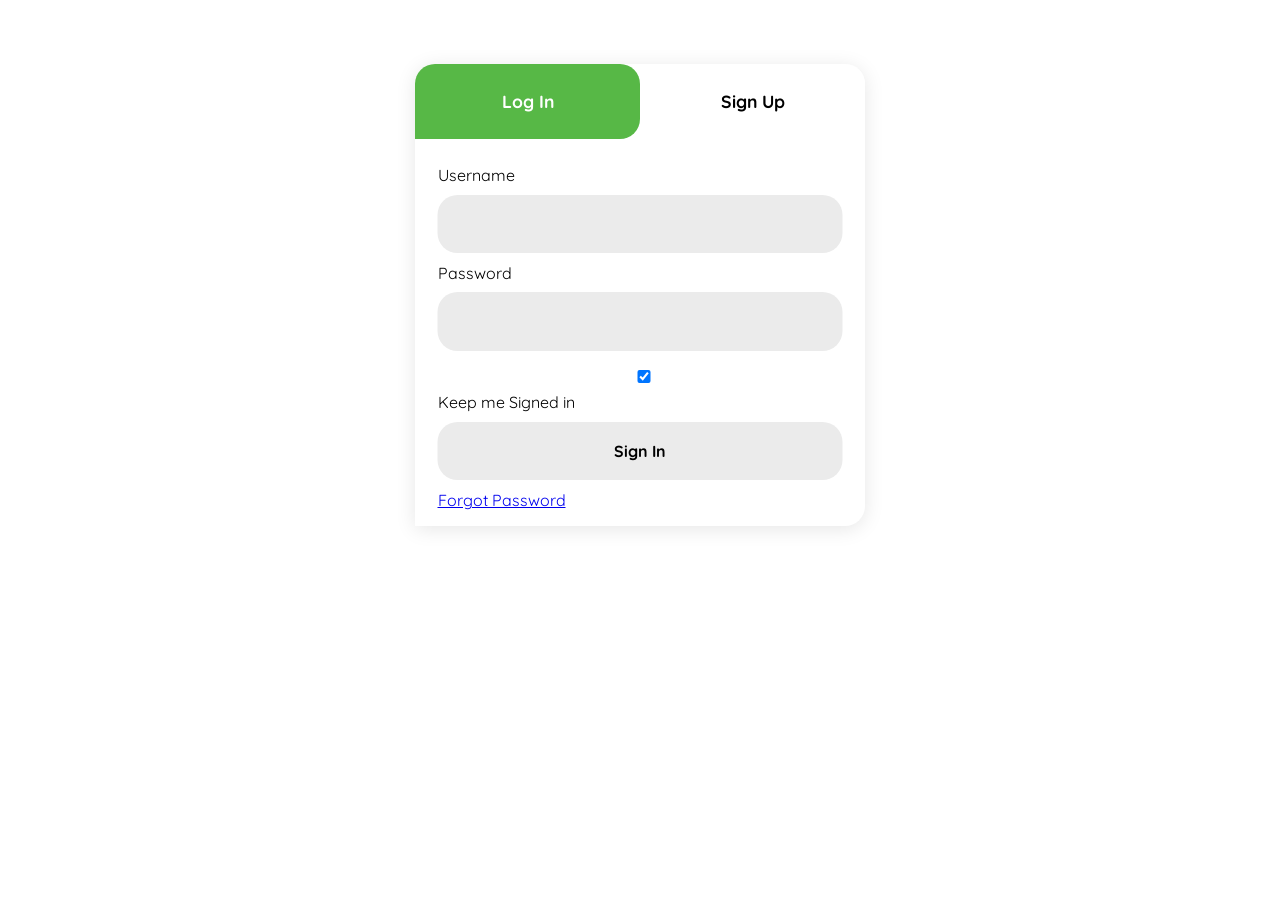
==== index.html @ 09b07c2b "Add files via upload" ====
<!DOCTYPE html>
<html lang="en">
<head>
    <meta charset="UTF-8">
    <meta http-equiv="X-UA-Compatible" content="IE=edge">
    <meta name="viewport" content="width=device-width, initial-scale=1.0">
    <title>Login | Sign in page</title>
    <link rel="stylesheet" href="loginstyle.css">
</head>
<body>
    <div class="form-modal">
        <div class="form-toggle">
            <button id="login-toggle" onclick="toggleLogin()">log in</button>
            <button id="signup-toggle" onclick="toggleSignup()">sign up</button>
        </div>
    
        <div id="login-form">
            <form name="form1" action="userDashboard.html" method="GET" onsubmit="return chechkLogin()">
                <div class="group">
                    <label for="olduser" class="label">Username</label>
                    <input type="text" id="olduser" class="input" name="olduser">
                </div>
                <div class="group">
                    <label for="oldpass" class="label">Password</label>
                    <input type="password" id="oldpass" name="oldpass" class="input" data-type="password">
                </div>
                <div class="group">
                    <input type="checkbox" id="check" class="check" checked>
                    <label for="check"><span class="icon"></span>Keep me Signed in</label>
                </div>
                <div class="group">
                    <input type="submit" class="button" value="Sign In">
                </div>
                <div class="foot-lnk">
                    <a href="#forgot">Forgot Password</a>
                </div>
            </form>
        </div>
        <div id="signup-form">
            <form name="form2" action="userDashboard.html" method="GET" onsubmit="return checkit()">
                <div class="group">
                    <label for="user" class="label">Username</label>
                    <input id="user" type="text" class="input" name="user" required>
                </div>
                <div class="group">
                    <label for="pass" class="label">Password</label>
                    <input id="pass" name="pass" type="password" class="input" data-type="password" required maxlength="8"  >
                </div>
                <div class="group">
                    <label for="rep_pass" class="label">Repeat Password</label>
                    <input type="password" id="rep_pass" name="rep_pass" class="input" required maxlength="8">
                </div>
                <div class="group">
                    <label for="emailads" class="label">Email Address</label>
                    <input type="email" id="emailads" name="emailads" class="input" required>
                </div>
                <div class="group">
                    <input type="submit" class="button" value="Sign Up" onclick="handleSubmit()">
                </div>
                <div class="foot-lnk">
                    <label for="tab-1">Already Member?</label>
                </div>
            </form>
        </div>  
    </div>
    <script src="script.js"></script>
    <script>
        function toggleSignup(){
            document.getElementById("login-toggle").style.backgroundColor="#fff";
            document.getElementById("login-toggle").style.color="#222";
            document.getElementById("signup-toggle").style.backgroundColor="#57b846";
            document.getElementById("signup-toggle").style.color="#fff";
            document.getElementById("login-form").style.display="none";
            document.getElementById("signup-form").style.display="block";
        }
        function toggleLogin(){
            document.getElementById("login-toggle").style.backgroundColor="#57B846";
            document.getElementById("login-toggle").style.color="#fff";
            document.getElementById("signup-toggle").style.backgroundColor="#fff";
            document.getElementById("signup-toggle").style.color="#222";
            document.getElementById("signup-form").style.display="none";
            document.getElementById("login-form").style.display="block";
        }
    </script>
</body>
</html>
---- loginstyle.css ----
@import url('https://fonts.googleapis.com/css?family=Montserrat|Quicksand');

*{
    font-family: 'quicksand',Arial, Helvetica, sans-serif;
    box-sizing: border-box;
}

body{
    background:#fff;
}

.form-modal{
    position:relative;
    width:450px;
    height:auto;
    margin-top:4em;
    left:50%;
    transform:translateX(-50%);
    background:#fff;
    border-top-right-radius: 20px;
    border-top-left-radius: 20px;
    border-bottom-right-radius: 20px;
    box-shadow:0 3px 20px 0px rgba(0, 0, 0, 0.1)
}

.form-modal button{
    cursor: pointer;
    position: relative;
    text-transform: capitalize;
    font-size:1em;
    z-index: 2;
    outline: none;
    background:#fff;
    transition:0.2s;
}

.form-modal .btn{
    border-radius: 20px;
    border:none;
    font-weight: bold;
    font-size:1.2em;
    padding:0.8em 1em 0.8em 1em!important;
    transition:0.5s;
    border:1px solid #ebebeb;
    margin-bottom:0.5em;
    margin-top:0.5em;
}

.form-modal .login , .form-modal .signup{
    background:#57b846;
    color:#fff;
}

.form-modal .login:hover , .form-modal .signup:hover{
    background:#222;
}

.form-toggle{
    position: relative;
    width:100%;
    height:auto;
}

.form-toggle button{
    width:50%;
    float:left;
    padding:1.5em;
    margin-bottom:1.5em;
    border:none;
    transition: 0.2s;
    font-size:1.1em;
    font-weight: bold;
    border-top-right-radius: 20px;
    border-top-left-radius: 20px;
}

.form-toggle button:nth-child(1){
    border-bottom-right-radius: 20px;
}

.form-toggle button:nth-child(2){
    border-bottom-left-radius: 20px;
}

#login-toggle{
    background:#57b846;
    color:#ffff;
}

.form-modal form{
    position: relative;
    width:90%;
    height:auto;
    left:50%;
    transform:translateX(-50%);  
}

#login-form , #signup-form{
    position:relative;
    width:100%;
    height:auto;
    padding-bottom:1em;
}

#signup-form{
    display: none;
}


#login-form button , #signup-form button{
    width:100%;
    margin-top:0.5em;
    padding:0.6em;
}

.form-modal input{
    position: relative;
    width:100%;
    font-size:1em;
    padding:1.2em 1.7em 1.2em 1.7em;
    margin-top:0.6em;
    margin-bottom:0.6em;
    border-radius: 20px;
    border:none;
    background:#ebebeb;
    outline:none;
    font-weight: bold;
    transition:0.4s;
}

.form-modal input:focus , .form-modal input:active{
    transform:scaleX(1.02);
}

.form-modal input::-webkit-input-placeholder{
    color:#222;
}


.form-modal p{
    font-size:16px;
    font-weight: bold;
}

.form-modal p a{
    color:#57b846;
    text-decoration: none;
    transition:0.2s;
}

.form-modal p a:hover{
    color:#222;
}


.form-modal i {
    position: absolute;
    left:10%;
    top:50%;
    transform:translateX(-10%) translateY(-50%); 
}

.fa-google{
    color:#dd4b39;
}

.fa-linkedin{
    color:#3b5998;
}

.fa-windows{
    color:#0072c6;
}

.-box-sd-effect:hover{
    box-shadow: 0 4px 8px hsla(210,2%,84%,.2);
}

@media only screen and (max-width:500px){
    .form-modal{
        width:100%;
    }
}

@media only screen and (max-width:400px){
    i{
        display: none!important;
    }
}
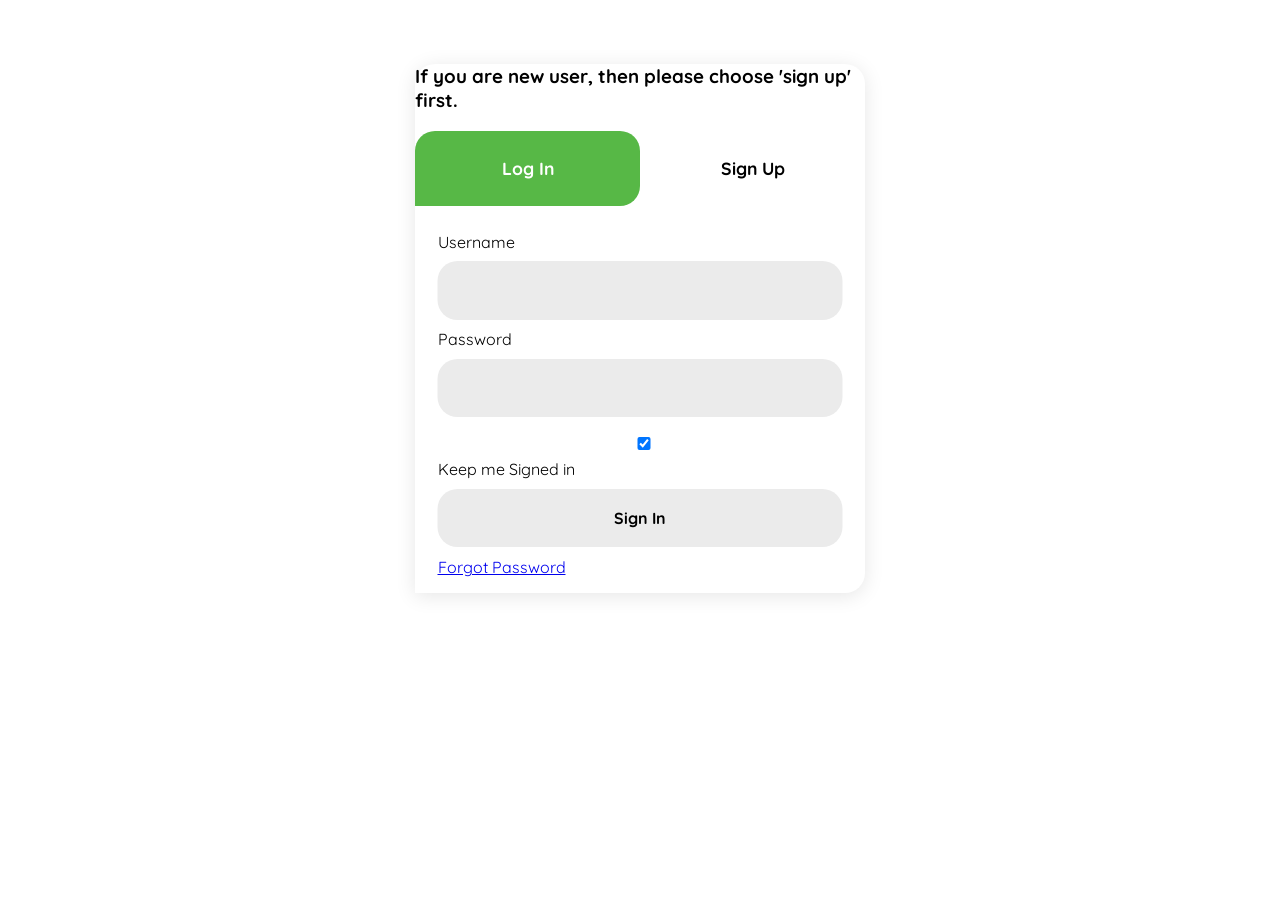
==== commit 49e358ee: "Update index.html" ====
--- a/index.html
+++ b/index.html
@@ -9,6 +9,7 @@
 </head>
 <body>
     <div class="form-modal">
+        <h3>If you are new user, then please choose 'sign up' first.</h3>
         <div class="form-toggle">
             <button id="login-toggle" onclick="toggleLogin()">log in</button>
             <button id="signup-toggle" onclick="toggleSignup()">sign up</button>
@@ -83,4 +84,4 @@
         }
     </script>
 </body>
-</html>+</html>
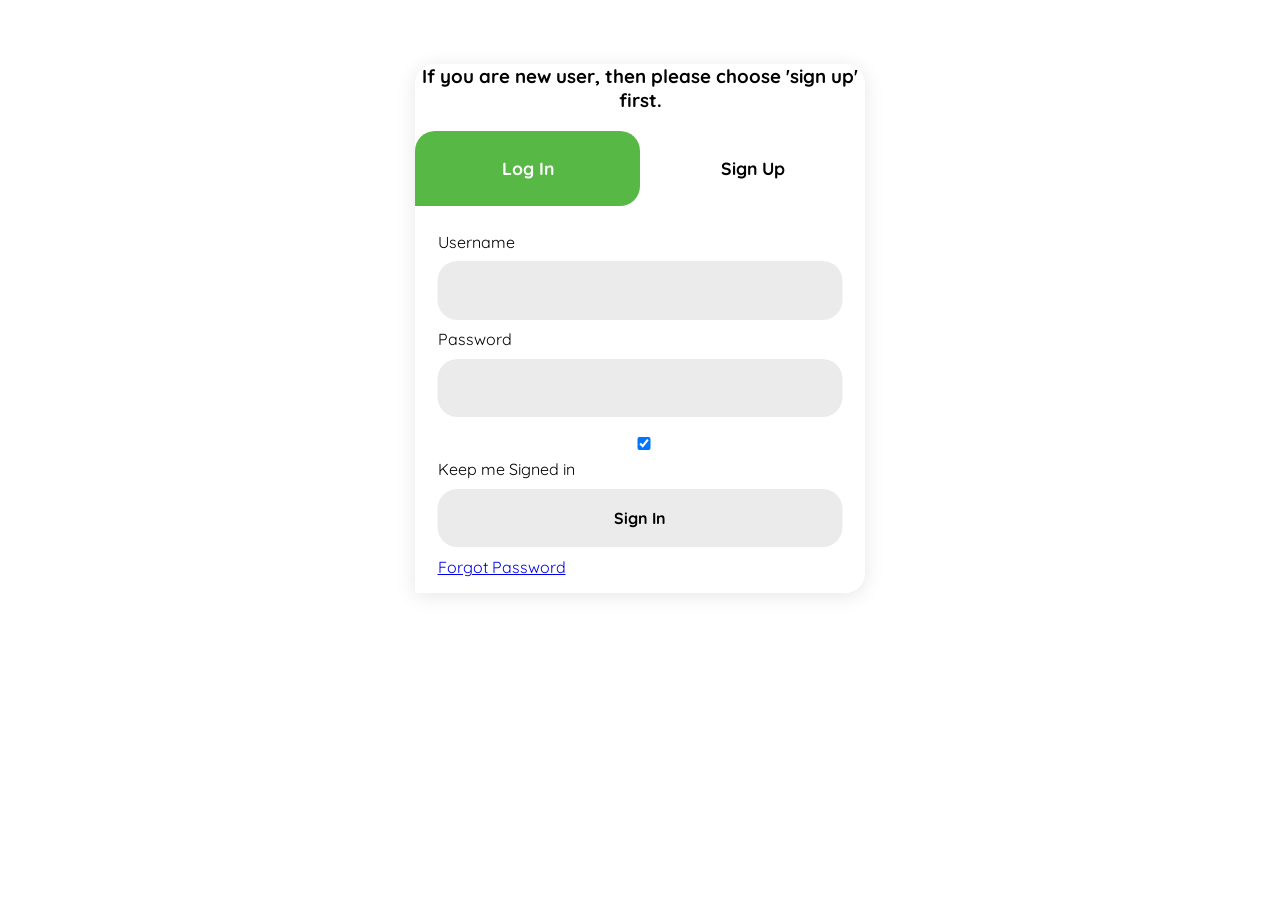
==== commit c41dea5b: "Update index.html" ====
--- a/index.html
+++ b/index.html
@@ -9,7 +9,7 @@
 </head>
 <body>
     <div class="form-modal">
-        <h3>If you are new user, then please choose 'sign up' first.</h3>
+        <h3 style="text-align: center;">If you are new user, then please choose 'sign up' first.</h3>
         <div class="form-toggle">
             <button id="login-toggle" onclick="toggleLogin()">log in</button>
             <button id="signup-toggle" onclick="toggleSignup()">sign up</button>
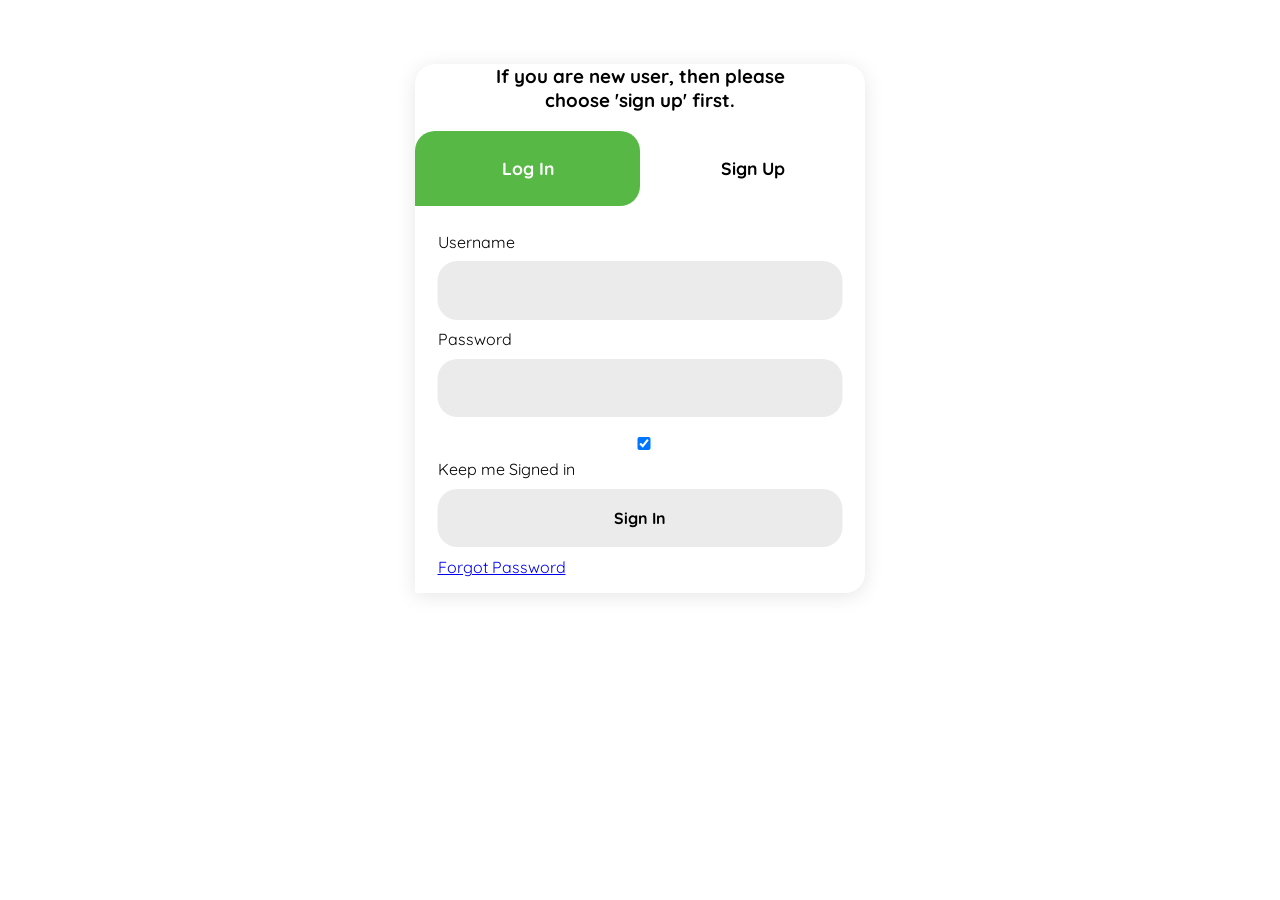
==== commit 96e983d3: "Update index.html" ====
--- a/index.html
+++ b/index.html
@@ -9,7 +9,7 @@
 </head>
 <body>
     <div class="form-modal">
-        <h3 style="text-align: center;">If you are new user, then please choose 'sign up' first.</h3>
+        <h3 style="text-align: center;">If you are new user, then please <br> choose 'sign up' first.</h3>
         <div class="form-toggle">
             <button id="login-toggle" onclick="toggleLogin()">log in</button>
             <button id="signup-toggle" onclick="toggleSignup()">sign up</button>
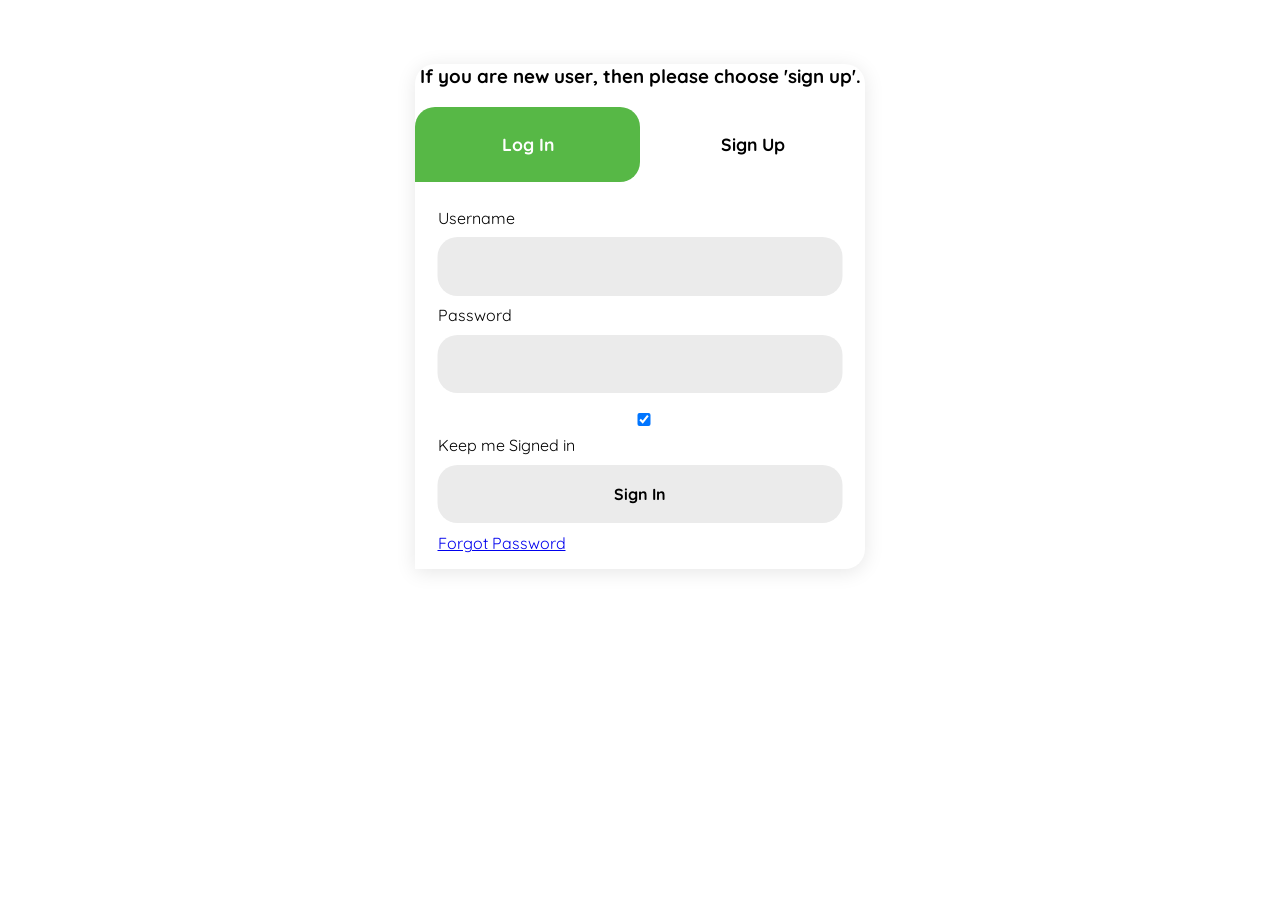
==== commit c4530490: "Update index.html" ====
--- a/index.html
+++ b/index.html
@@ -9,7 +9,7 @@
 </head>
 <body>
     <div class="form-modal">
-        <h3 style="text-align: center;">If you are new user, then please <br> choose 'sign up' first.</h3>
+        <h3 style="text-align: center;">If you are new user, then please choose 'sign up'.</h3>
         <div class="form-toggle">
             <button id="login-toggle" onclick="toggleLogin()">log in</button>
             <button id="signup-toggle" onclick="toggleSignup()">sign up</button>
